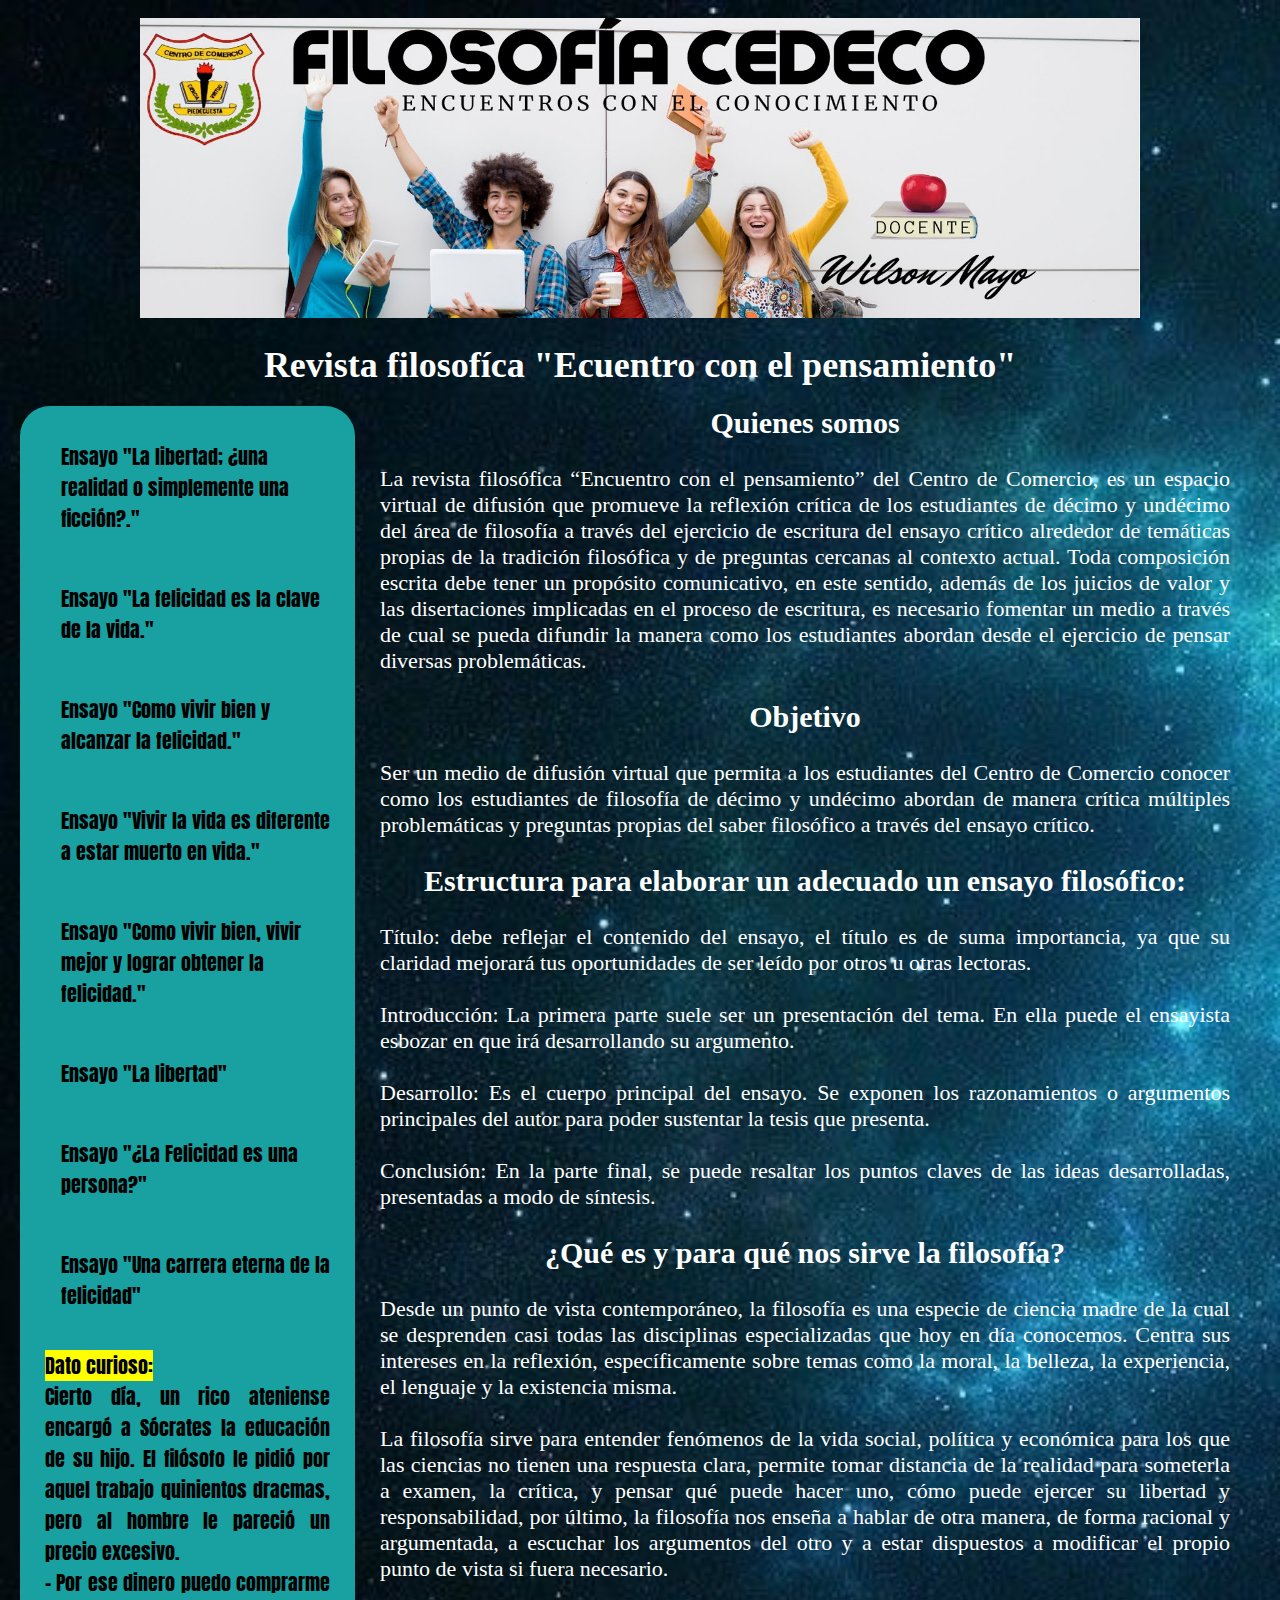
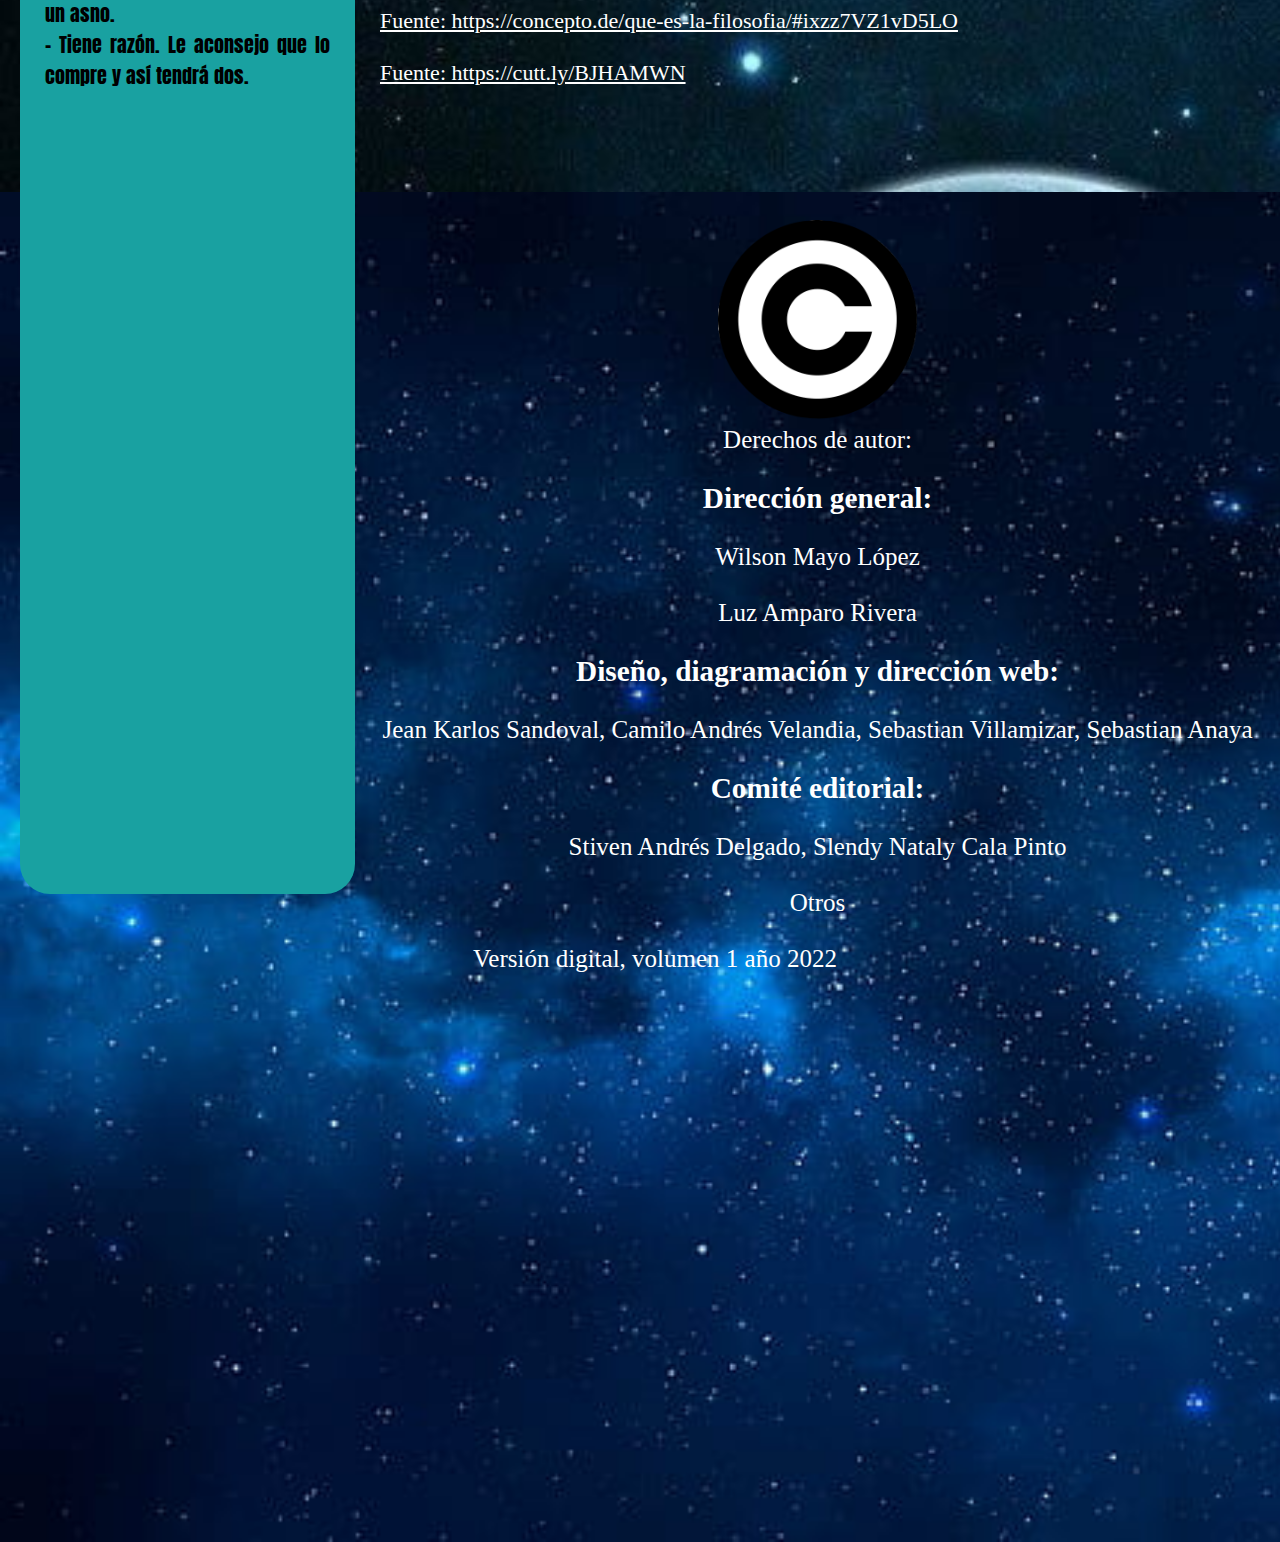
==== index.html @ 980dfbb7 "paginafilosofia" ====
<!DOCTYPE html>
<html lang="es">
<head>
    <meta charset="UTF-8">
    <meta http-equiv="X-UA-Compatible" content="IE=edge">
    <meta name="viewport" content="width=device-width, initial-scale=1.0">
    <title>Document</title>
    <link rel="stylesheet" type="text/css" href="./css/estilos.css">
</head>
<body>
    <div class="fondo"><br>
        <header id="encabezado">
            <img src="./imagenes/Copia de FILOSOFÍA CEDECO.jpg" alt id="banner"><br><br>
            <h1>Revista filosofíca "Ecuentro con el pensamiento"</h1>
        </header>
        <div>
            <nav>
                <ul class="lista">
                    <li><a href="./html/ensayos1001.html">Ensayo "La libertad; ¿una realidad o simplemente una ficción?."</a></li><br>
                    <li><a href="./html/ensayos1002.html">Ensayo "La felicidad es la clave de la vida."</a></li><br>
                    <li><a href="./html/ensayos1003.html">Ensayo "Como vivir bien y alcanzar la felicidad."</a></li><br>
                    <li><a href="./html/ensayos1101.html">Ensayo "Vivir la vida es diferente a estar muerto en vida."</a></li><br>
                    <li><a href="./html/ensayos1102.html">Ensayo "Como vivir bien, vivir mejor y lograr obtener la felicidad."</a></li><br>
                    <li><a href="./html/ensayos1103.html">Ensayo "La libertad"</a></li><br>
                    <li><a href="./html/ensayos1104.html">Ensayo "¿La Felicidad es una persona?"</a></li><br>
                    <li><a href="./html/ensayos1105.html">Ensayo "Una carrera eterna de la felicidad"</a></li><br>
                    <p class="paragraph"><mark>Dato curioso:</mark><br>
                        Cierto día, un rico ateniense encargó a Sócrates la educación de su hijo. El filósofo le pidió por aquel trabajo quinientos dracmas, pero al hombre le pareció un precio excesivo.
                        <br>– Por ese dinero puedo comprarme un asno.
                        <br>– Tiene razón. Le aconsejo que lo compre y así tendrá dos.<br>
                    </p>
                </ul>
            </nav>
            <section class="container">
                <article class="texto">
                    <p class="parrafo"><h2 id="encabezado_2"><b>Quienes somos</b></h2><br>
                        La revista filosófica “Encuentro con el pensamiento” del Centro de Comercio, es un espacio virtual de difusión que promueve la reflexión crítica de los estudiantes de décimo y undécimo del área de filosofía  a través del ejercicio de escritura del ensayo crítico alrededor de temáticas propias de la tradición filosófica y de preguntas cercanas al contexto actual. Toda  composición escrita debe tener un propósito comunicativo, en este sentido, además de los juicios de valor y las disertaciones implicadas en el proceso de escritura, es necesario fomentar un medio a través de cual se pueda difundir la manera como los estudiantes abordan desde el ejercicio de pensar diversas problemáticas.  
                        <br><br>
                        <h2 id="encabezado_2">Objetivo</h2><br>
                        Ser un medio de difusión virtual que permita a los estudiantes del Centro de Comercio conocer como los estudiantes de filosofía de décimo y undécimo abordan de manera crítica múltiples problemáticas y preguntas propias del saber filosófico a través del ensayo crítico.
                        <br><br>
                        <h2 id="encabezado_2">Estructura para elaborar un adecuado un ensayo filosófico:</h2><br> 
                        <ul class="list">
                            <li>Título: debe reflejar el contenido del ensayo, el título es de suma importancia, ya que su claridad mejorará tus oportunidades de ser leído por otros u otras lectoras. </li><br>
                            <li>Introducción: La primera parte suele ser un presentación del tema. En ella puede el ensayista esbozar en que irá desarrollando su argumento.</li><br>
                            <li>Desarrollo: Es el cuerpo principal del ensayo. Se exponen los razonamientos o argumentos principales del autor para poder sustentar la tesis que presenta.</li><br>
                            <li>Conclusión: En la parte final, se puede resaltar los puntos claves de las ideas desarrolladas, presentadas a modo de síntesis.</li><br>
                        </ul>
                        <h2 id="encabezado_2">¿Qué es y para qu&eacute nos sirve la filosofía?</h2></i><br>
                        Desde un punto de vista contemporáneo, la filosofía es una especie de ciencia madre de la cual se desprenden casi todas las disciplinas especializadas que hoy en día conocemos. Centra sus intereses en la reflexión, específicamente sobre temas como la moral, la belleza, la experiencia, el lenguaje y la existencia misma.
                        <br><br>
                        La filosofía sirve para entender fenómenos de la vida social, política y económica para los que las ciencias no tienen una respuesta clara, permite tomar distancia de la realidad para someterla a examen, la crítica, y pensar qué puede hacer uno, cómo puede ejercer su libertad y responsabilidad, por último, la filosofía nos enseña a hablar de otra manera, de forma racional y argumentada, a escuchar los argumentos del otro y a estar dispuestos a modificar el propio punto de vista si fuera necesario.
                        <br><br>
                        <a href="https://concepto.de/que-es-la-filosofia/#ixzz7VZ1vD5LO" id="fuente">Fuente: https://concepto.de/que-es-la-filosofia/#ixzz7VZ1vD5LO</a>
                        <br><br>
                        <a href="https://cutt.ly/BJHAMWN" id="fuente">Fuente: https://cutt.ly/BJHAMWN</a><br><br><br>
                    </p>
                </article>
            </section><br><br><br>
    </div>
    <footer class="pie_de_pagina">
        <div>
            <section>
                <article class="parrafo2">
                    <p id="fuente"><br>
                        <img src="./imagenes/copy.png" alt="derechos de autor" id="copyright">
                        <br>
                        Derechos de autor:
                        <br><br>
                        <h3 class="color"><b>Dirección general:</b> </h3>                     
                        <br>
                        Wilson Mayo López 
                        <br><br>
                        Luz Amparo Rivera 
                        <br><br>
                        <h3 class="color"><b>Diseño, diagramación y dirección web: </b></h3>
                        <br>
                        Jean Karlos Sandoval, Camilo Andrés Velandia, Sebastian Villamizar, Sebastian Anaya
                        <br><br>
                        <h3 class="color"><b>Comité editorial:</b></h3>
                        <br>
                        Stiven Andrés Delgado, Slendy Nataly Cala Pinto
                        <br><br>
                        Otros
                        <br><br>
                        Versión digital, volumen 1 año  2022
                    </p>
                </article>
            </section>
        </div>
    </footer>
</body>
</html>
---- css/estilos.css ----
@import url('https://fonts.googleapis.com/css2?family=Anton&display=swap');


*{
    margin:0px;
    padding:0px;
    box-sizing:border-box;
}

.fondo{
    background-image: url(../imagenes/fondo_1.jpg);
    background-size: cover;
    background-repeat: no-repeat;
    margin: 0;
    height: 320vh;
}

#banner{
    height: 300px;
    width: 1000px;
}

#encabezado{
    text-align:center;
    font-size: 18px;
    float:center;
    margin-bottom:20px;
    color:#fff;
}

#encabezado_2{
    text-align:center;
    font-size: 30px;
}

nav{
    margin-left: 20px;
    text-align:left;
}

.lista {
    list-style-type: none;
    margin: 0;
    padding: 0;
    width: 335px;
    height:232vh;
    background:rgb(25, 161, 161);
    font-size: 20px;
    padding: 25px;
    border-radius: 30px;
    float:left;
    text-decoration: none;
    font-family: 'Anton', sans-serif;
}

li a {
    display: block;
    color: #000;
    padding: 10px 0 8px 16px;
    text-decoration: none;
}

/* Change the link color on hover */
li a:hover {
    background-color: rgb(24, 24, 24);
    color: white;
}

#frase_1{
    height:150px;
    width:250px;
}

.container{
    color:#fff;
    float:center;
    font-size: 22px;
    text-align: justify;
}

.texto{
    margin-left: 380px;
    margin-right: 50px;
}

.parrafo{
    margin-left: 20px;
}

.paragraph{
    text-align: justify;
}

.pie_de_pagina{
    background-image: url(../imagenes/fondo_1103.jpg);
    background-size: cover;
    background-repeat: no-repeat;
    margin: 0;
    height: 150vh;
}
.parrafo2{
    font-size: 25px;
    color:white;
    text-align: center;
    margin-left: 30px;
}

.pie_de_pagina a{
    color:#fff;
}

#fuente{
    color: #fff;
}

#copyright{
    height:200px;
    width:200px;
}

.list{
    list-style-type:none;
}
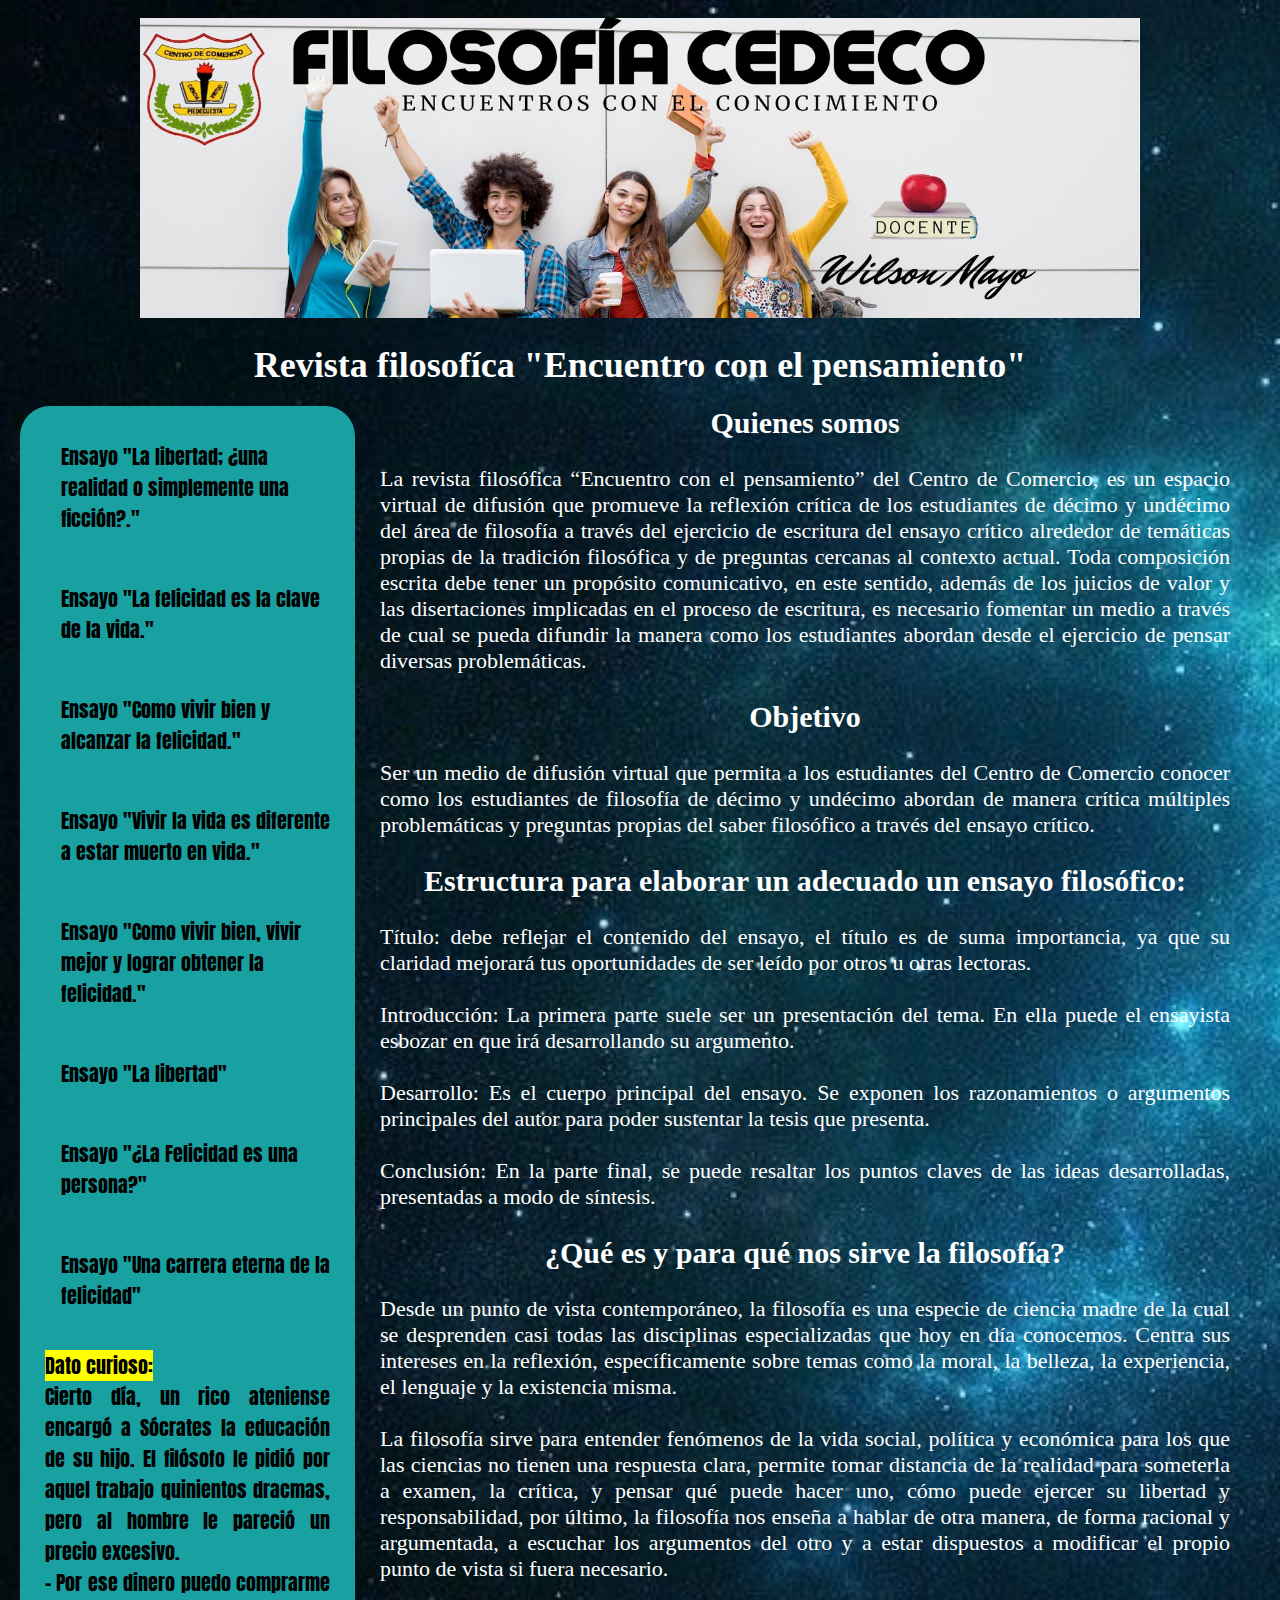
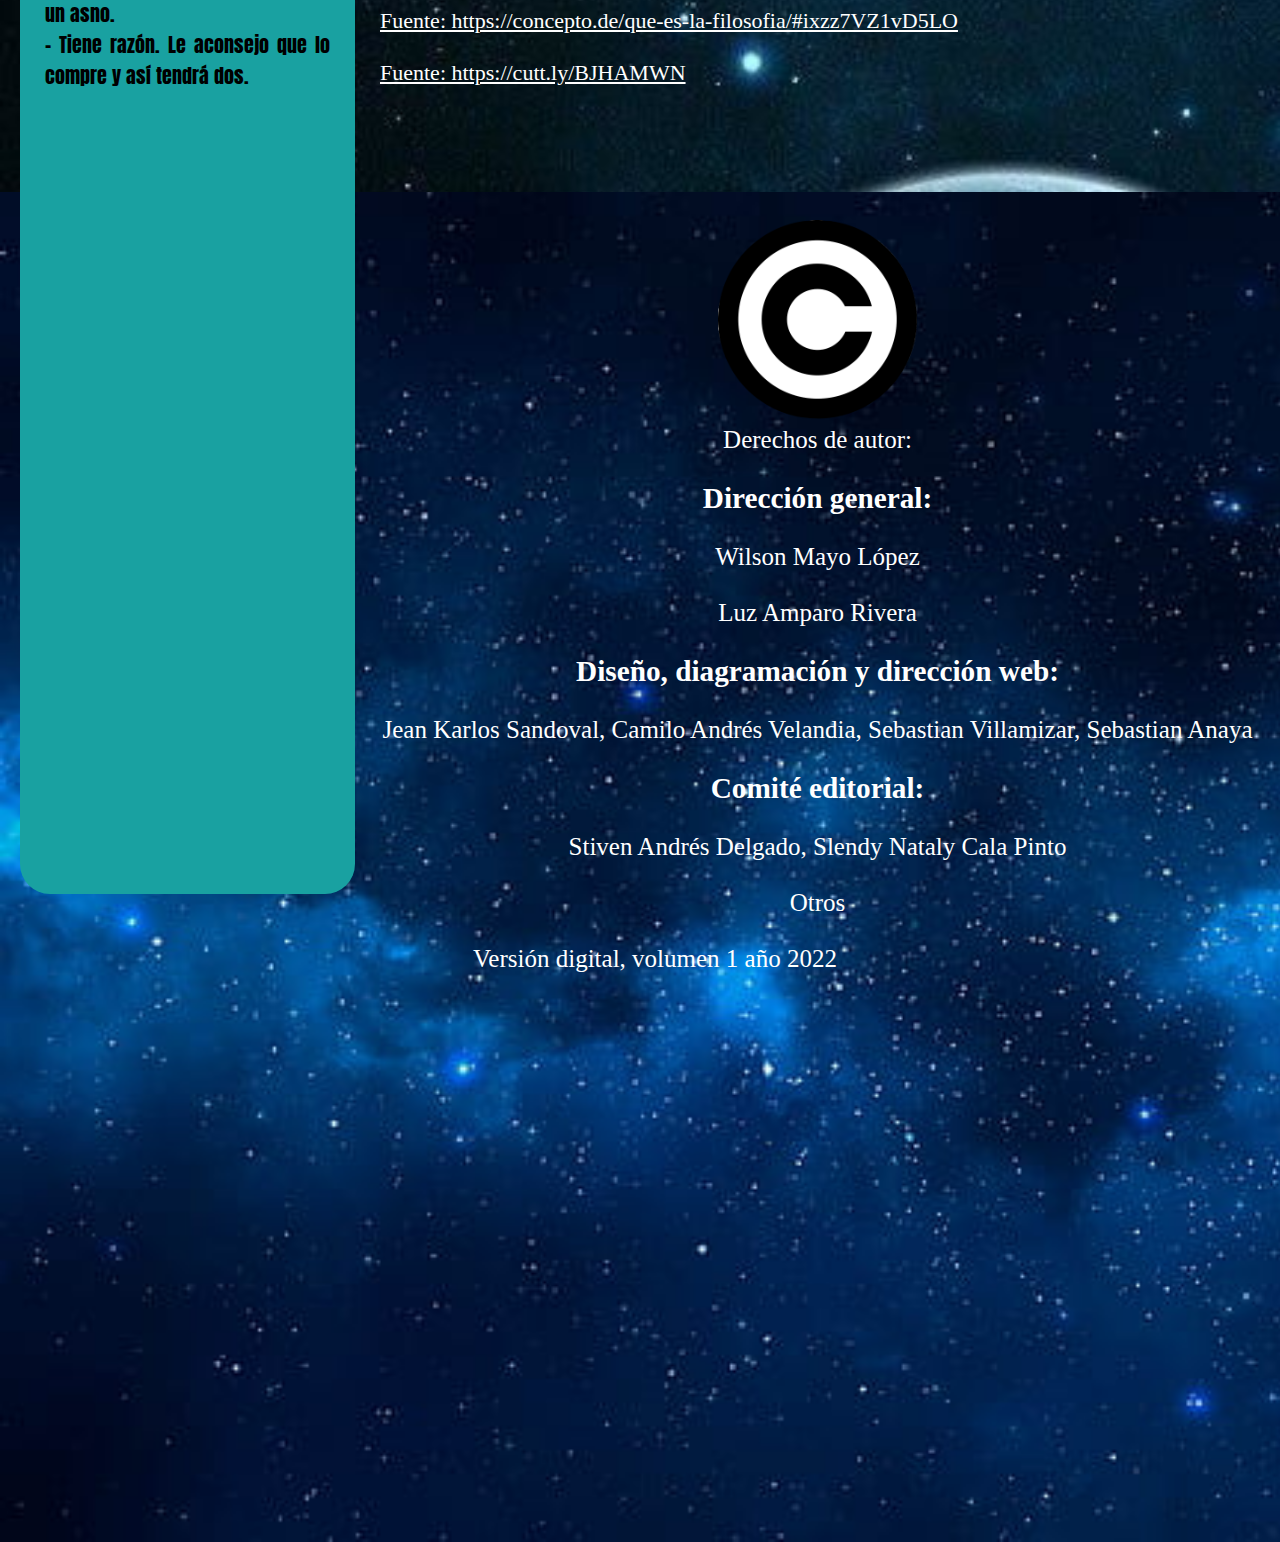
==== commit 36401650: "Update index.html" ====
--- a/index.html
+++ b/index.html
@@ -11,7 +11,7 @@
     <div class="fondo"><br>
         <header id="encabezado">
             <img src="./imagenes/Copia de FILOSOFÍA CEDECO.jpg" alt id="banner"><br><br>
-            <h1>Revista filosofíca "Ecuentro con el pensamiento"</h1>
+            <h1>Revista filosofíca "Encuentro con el pensamiento"</h1>
         </header>
         <div>
             <nav>
@@ -90,4 +90,4 @@
         </div>
     </footer>
 </body>
-</html>+</html>
